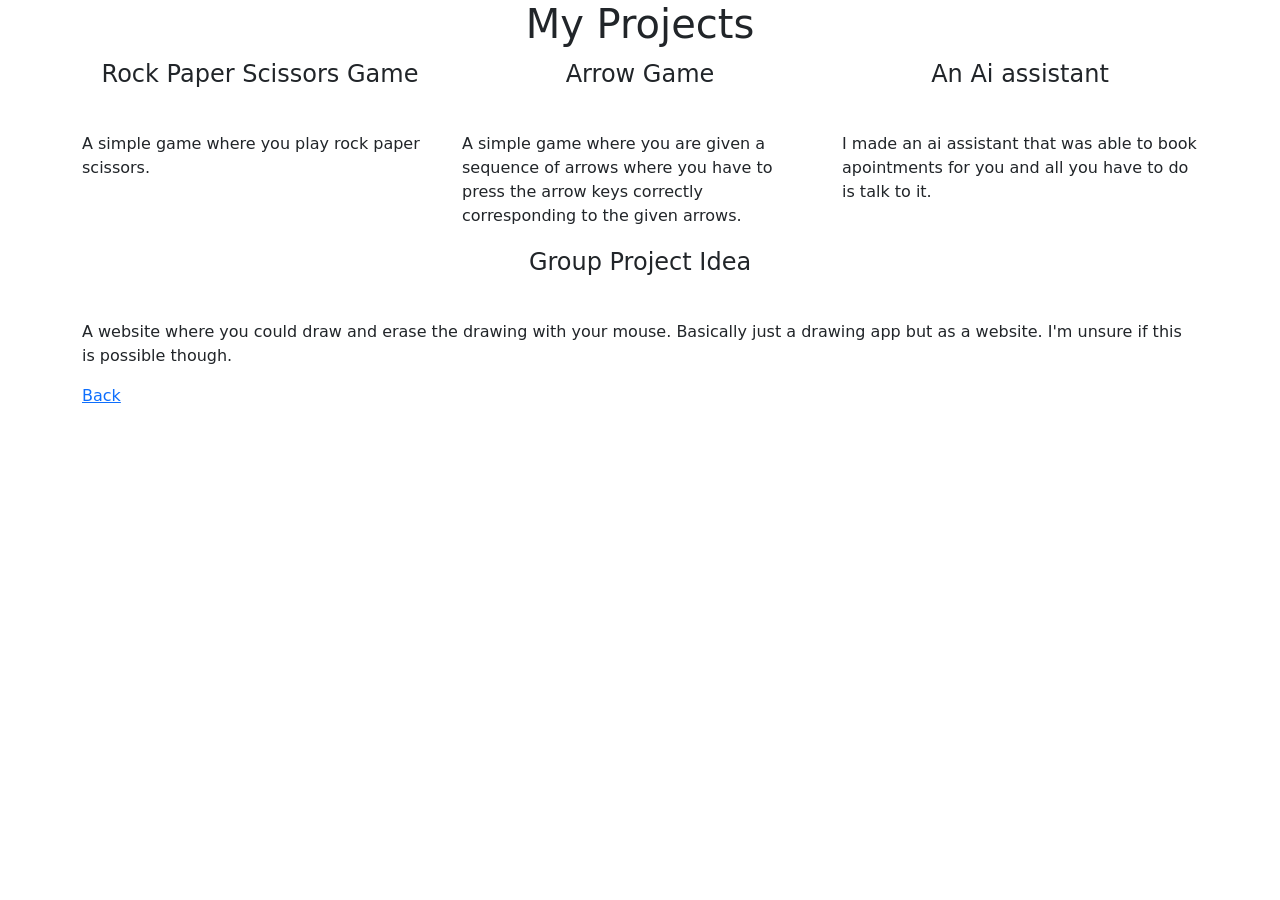
==== project.html @ 6c93ae43 "project.html" ====
<!DOCTYPE html>
<html lang="en">
<head>
    <meta charset="utf-8">
    <title>projects</title>
    <link rel="stylesheet" href="https://cdn.jsdelivr.net/npm/bootstrap@5.3.8/dist/css/bootstrap.min.css">
    <link rel="stylesheet" href="./css/Project-style.css">
</head>
<body>
    <div class="header-box">
        <h1 style="text-align: center;">My Projects</h1>
    </div>
    <div class="container">
        <div class="row">
            <div class="col-md">
                <div class="colum-border">
                    <p style="font-size: 24px; text-align: center;">Rock Paper Scissors Game</p><br>
                    <p>A simple game where you play rock paper scissors.</p>
                </div>
            </div>
            <div class="col-md">
                <div class="colum-border">
                    <p style="font-size: 24px; text-align: center;">Arrow Game</p><br>
                    <p>A simple game where you are given a sequence of arrows where you have to press the arrow keys correctly corresponding to the given arrows.</p>
                </div>
            </div>
            <div class="col-md">
                <div class="colum-border">
                    <p style="font-size: 24px; text-align: center;">An Ai assistant</p><br>
                    <p>I made an ai assistant that was able to book apointments for you and all you have to do is talk to it.</p>
                </div>
            </div>
            <div>
                <div class="project-border">
                    <p style="font-size: 24px; text-align: center;"> Group Project Idea</p><br>
                    <p> A website where you could draw and erase the drawing with your mouse. Basically just a drawing app but as a website. I'm unsure if this is possible though.</p>
                </div>
            </div>
            <div>
                <div class="left-box">
                </div>
                <div class="button-box">
                <a href = "index.html" class = "button-link"> Back </a>
                </div>
            </div>
        </div>
    </div>
</body>
</html>
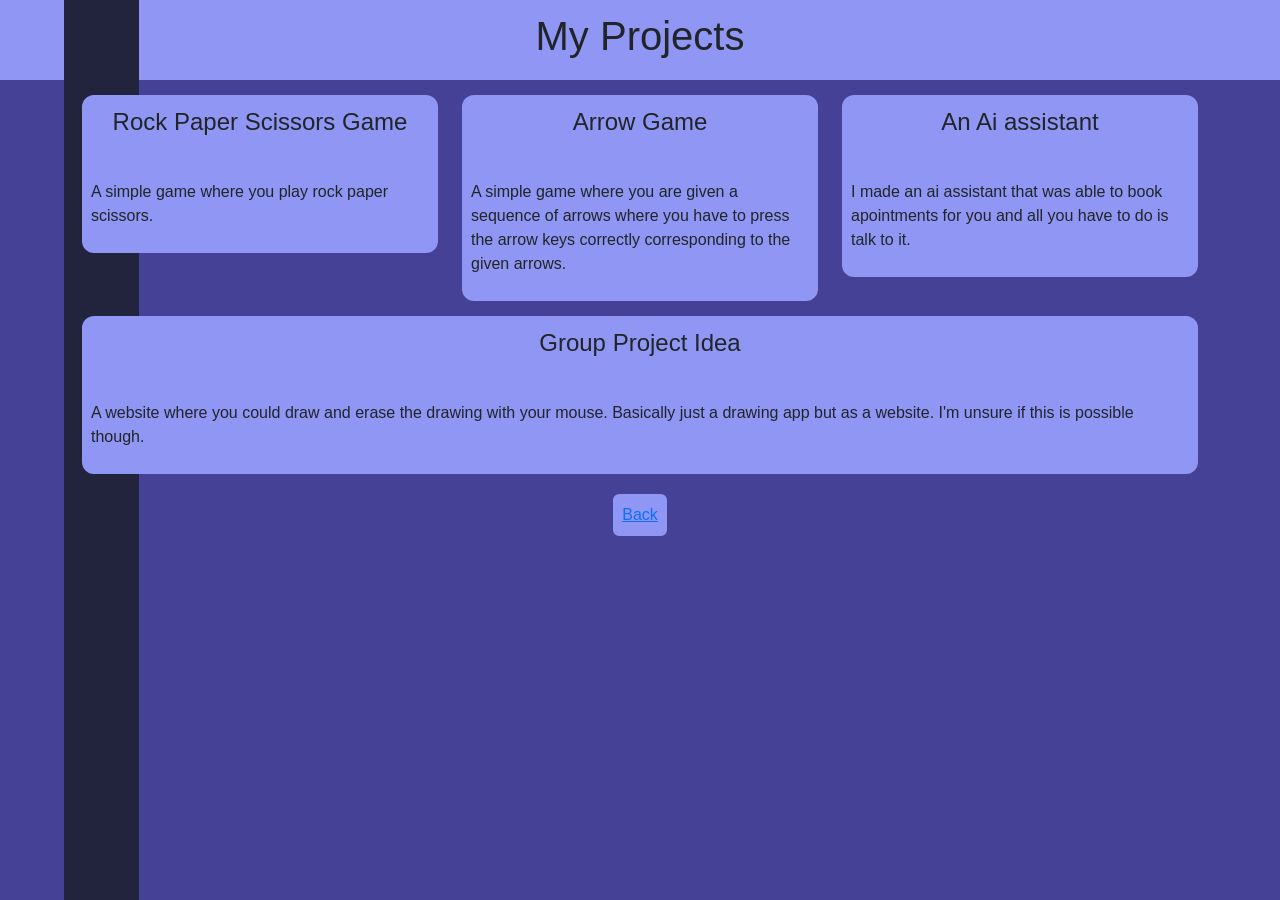
==== commit 3ef4a7ce: "path fix" ====
--- a/project.html
+++ b/project.html
@@ -4,7 +4,7 @@
     <meta charset="utf-8">
     <title>projects</title>
     <link rel="stylesheet" href="https://cdn.jsdelivr.net/npm/bootstrap@5.3.8/dist/css/bootstrap.min.css">
-    <link rel="stylesheet" href="./css/Project-style.css">
+    <link rel="stylesheet" href="./css/project-style.css">
 </head>
 <body>
     <div class="header-box">
--- a/css/project-style.css
+++ b/css/project-style.css
@@ -0,0 +1,70 @@
+body{
+    margin: 0;
+    background-color: #444196;
+}
+
+.header-box {
+    margin: 0 auto;
+    padding: 12px;
+    background: #8f96f3;
+    font-family: Arial;
+}
+
+.project-border {
+    padding: 6px;
+    background: #8f96f3;
+    border-width: 3px;
+    border-radius: 12px;
+    border-style: solid;
+    border-color: #8f96f3;
+    font-family: Arial;
+    margin-top: 15px;
+    position: relative;
+    z-index: 1;
+}
+
+.colum-border {
+    padding: 6px;
+    background: #8f96f3;
+    border-width: 3px;
+    border-radius: 12px;
+    border-style: solid;
+    border-color: #8f96f3;
+    font-family: Arial;
+    margin-top: 15px;
+    position: relative;
+    z-index: 1;
+}
+
+.button-link {
+    padding: 6px;
+    background: #8f96f3;
+    border-width: 3px;
+    border-radius: 6px;
+    border-style: solid;
+    border-color: #8f96f3;
+    font-family: Arial;
+}
+
+.button-box {
+    display: flex;
+    justify-content: center;
+    align-items: center;
+    margin-top: 20px;
+}
+
+.left-box {
+    top: 0;
+    position: absolute;
+    left: 5%;
+    height: 100vh;
+    width: 75px;
+    background: #22243e;
+    z-index: 0;
+}
+
+@media only screen and (max-width:768px)
+	{
+		.header-box {display:none;}
+        .button-box {display:none;}
+	}
